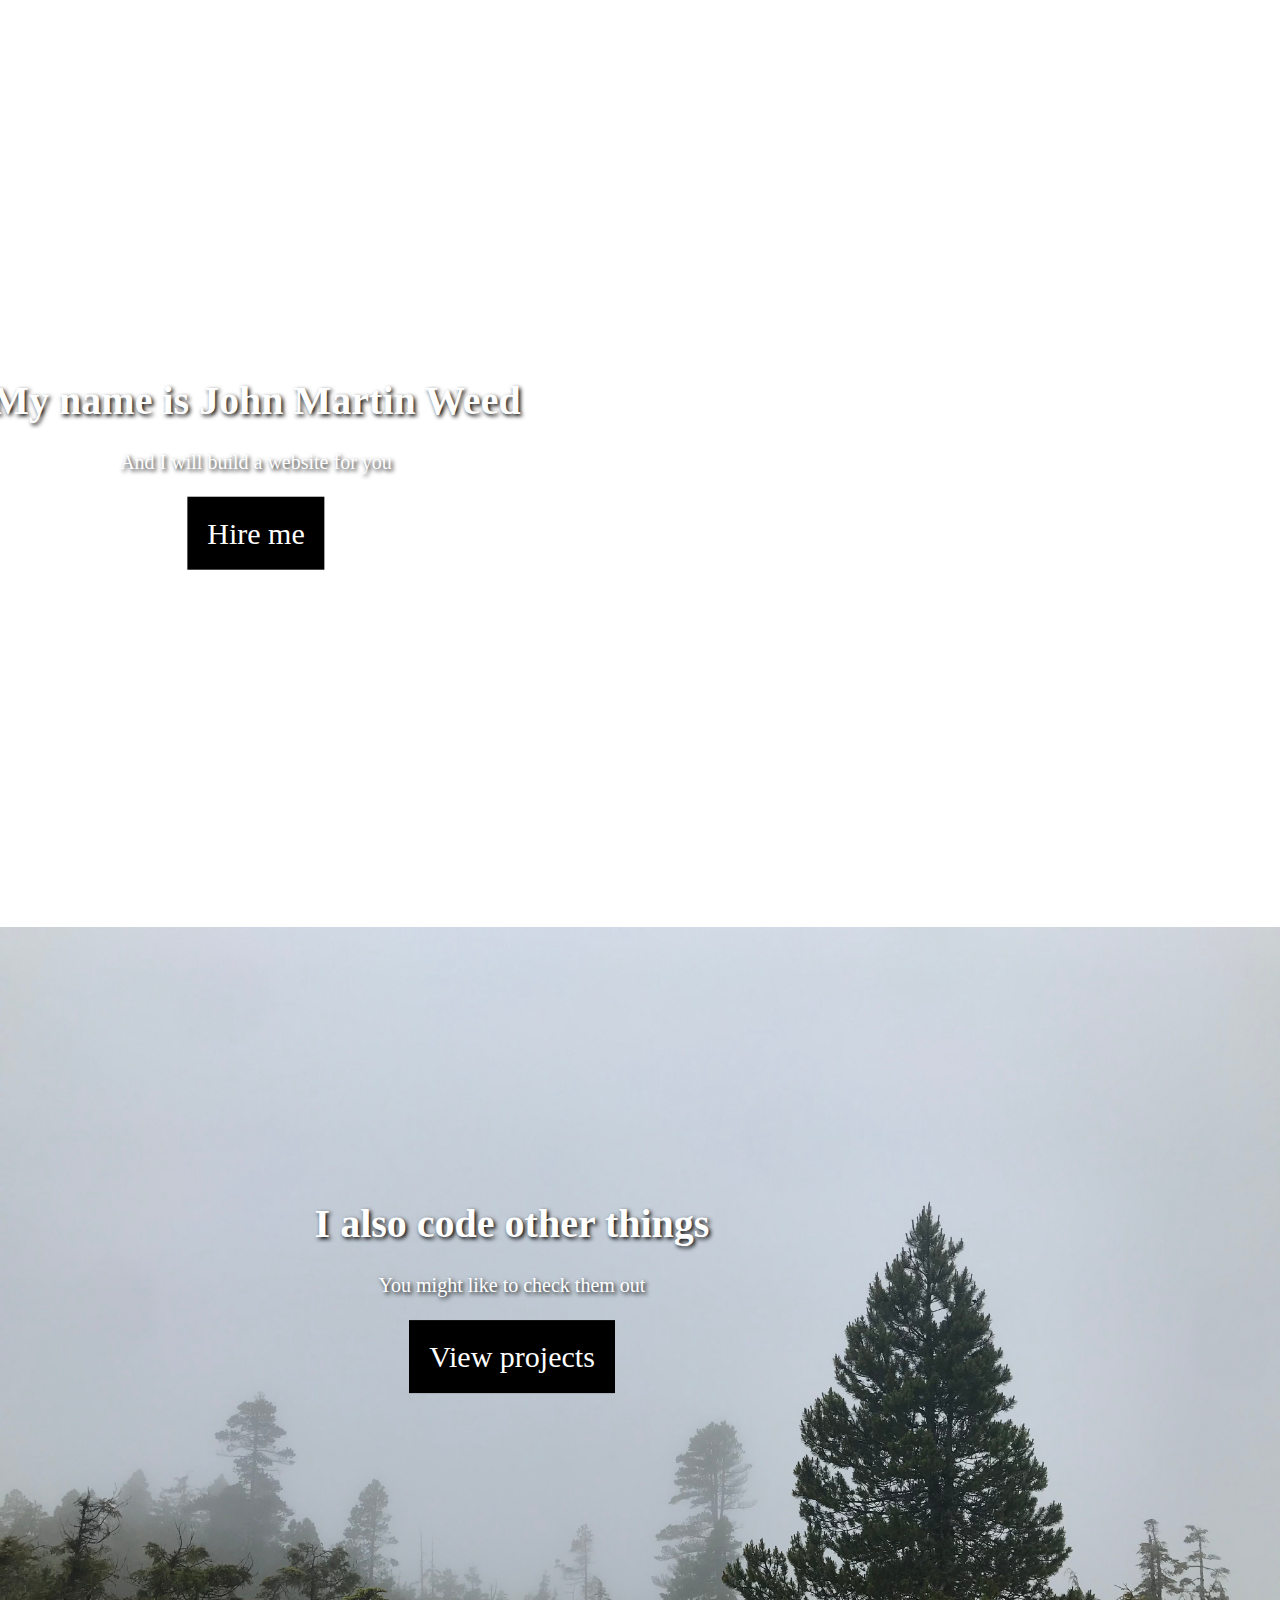
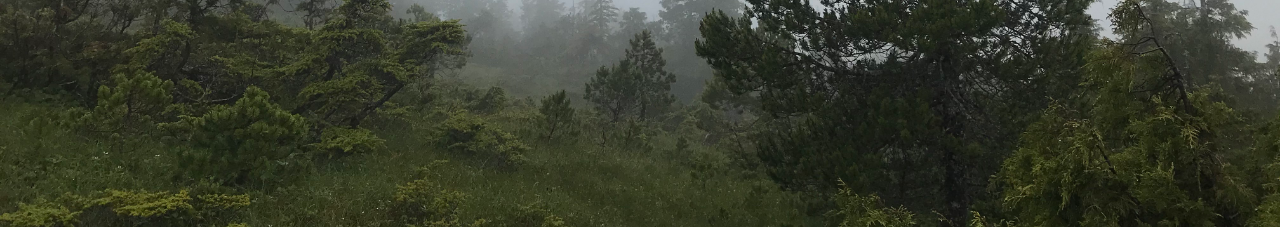
==== index.html @ ca586941 "Marketing" ====
<html>
<head>
	<title>JOHN MARTIN WEED</title>
	<link rel="stylesheet" href="style.css">
</head>
<body>
<main>
	<div class="impavidus" style="background-image: url('profile.jpg')">
		<div class="impavidusTextone">
			<h1>My name is John Martin Weed</h1>
			<p>And I will build a website for you</p>
			<br>
			<a href="http://www.upwork.com/o/profiles/users/~01731f0a51be16f0f2/"><lk>Hire me</lk></a>
		</div>
	</div>
	<div class="impavidus" style="background-image: url('misty.jpg')">
		<div class="impavidusTexttwo">
			<h1>I also code other things</h1>
			<p>You might like to check them out</p>
			<br>
			<a href="code/"><lk>View projects</lk></a>
		</div>
	</div>
</main>
</body>
</html>
---- style.css ----
body {
	margin:0;
	padding:0;
}

.topMenu {
	top: 0;
	align-content: center;
	background-color: white;
	margin: 0 auto;
	text-align: center;
	padding-top: 20px;
	padding-bottom: 20px;

}

.topMenu lk {
	color: black;
	text-align: center;
	padding: 20px 20px;
	padding-top: 20px;
	font-family: "lucida";
	font-size: 40px;
	text-decoration: bold;
	top: 50%;
	left: 50%;
	cursor: pointer;
}

.topMenu current {
	color: white;
	text-align: center;
	padding: 20px 20px;
	padding-top: 20px;
	font-family: "lucida";
	font-size: 40px;
	text-decoration: bold;
	top: 50%;
	left: 50%;
	cursor: pointer;
	background-color: black;
}


.topMenu lk:hover {
	color: white;
	background-color: black;
	font-family: "lucida";
	font-size: 40px;
}

a {
	color: none;
	text-decoration: none;
}

.content {
}

.contentRow {
	padding: 40px;
}

.contentRow block{
	color: black;
	padding: 30px 30px;
	padding-top: 30px;
	margin: 20px 20px 20px 20px;
	font-family: "lucida";
	font-size: 40px;
	cursor: pointer;
	background-color: white;
}

.contentRow block:hover{
	color: white;
	text-align: center;
	font-family: "lucida";
	font-size: 40px;
	top: 50%;
	left: 50%;
	cursor: pointer;
	background-color: black;
}

.contentRowTitle	{
	color: white;
	padding: 10px 10px;
	padding-top: 10px;
	margin: 20px 20px 20px 20px;
	font-family: "lucida";
	font-size: 40px;
	text-decoration: bold;
	cursor: default;
}

p 	{
	text-align: center;
	font-family: "lucida"
	background-color: white;
}

.impavidus	{
	background-image: linear-gradient(rgba(0, 0, 0, 0.35), rgba(0, 0, 0, 0.35)); 
	background-position: 80%, center;
	background-size: cover;
	height: 100%;
	font-family: "lucida";
	font-size: 20px;
	text-shadow: 2px 2px 4px #000000;
}

.impavidusTextone	{
	text-align: center;
	top: 50%;
	left: 20%;
	transform: translate(-50%, -50%);
	position: absolute;
	color: white;
}

.impavidusTexttwo	{
	text-align: center;
	top: 40%;
	left: 40%;
	transform: translate(-50%, -50%);
	position: relative;
	color: white;
	padding: 0px;
}

.impavidus lk {
	color: white;
	text-align: center;
	padding: 20px 20px;
	padding-top: 20px;
	font-family: "lucida";
	font-size: 30px;
	text-decoration: bold;
	cursor: pointer;
	background-color: black;
}

.impavidus lk:hover {
	color: black;
	background-color: white;
	font-family: "lucida";
	font-size: 30px;
	text-shadow: none;
}
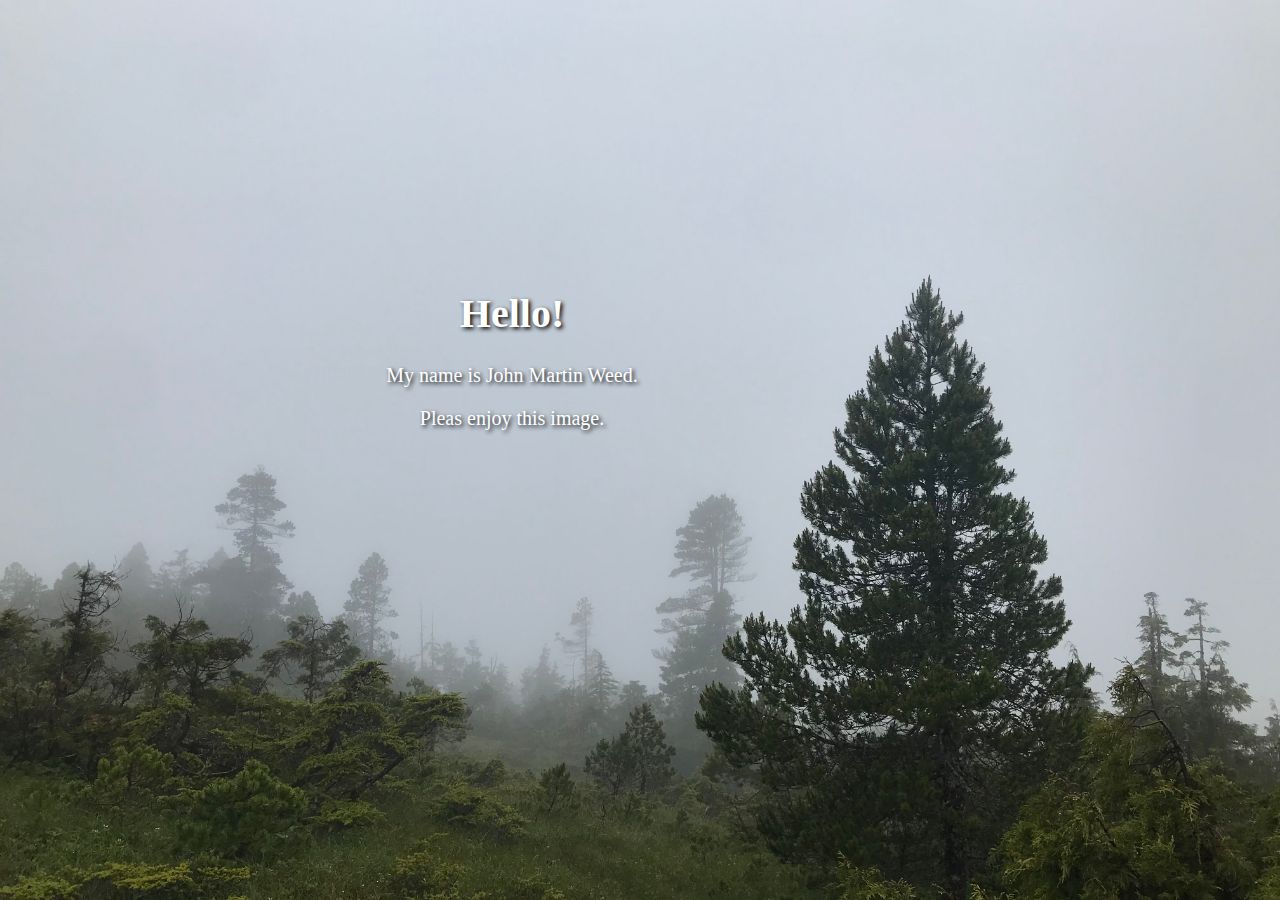
==== commit fb0f8713: "better" ====
--- a/index.html
+++ b/index.html
@@ -5,20 +5,11 @@
 </head>
 <body>
 <main>
-	<div class="impavidus" style="background-image: url('profile.jpg')">
-		<div class="impavidusTextone">
-			<h1>My name is John Martin Weed</h1>
-			<p>And I will build a website for you</p>
-			<br>
-			<a href="http://www.upwork.com/o/profiles/users/~01731f0a51be16f0f2/"><lk>Hire me</lk></a>
-		</div>
-	</div>
 	<div class="impavidus" style="background-image: url('misty.jpg')">
 		<div class="impavidusTexttwo">
-			<h1>I also code other things</h1>
-			<p>You might like to check them out</p>
-			<br>
-			<a href="code/"><lk>View projects</lk></a>
+			<h1>Hello!</h1>
+			<p>My name is John Martin Weed.</p>
+			<p>Pleas enjoy this image.</p>
 		</div>
 	</div>
 </main>
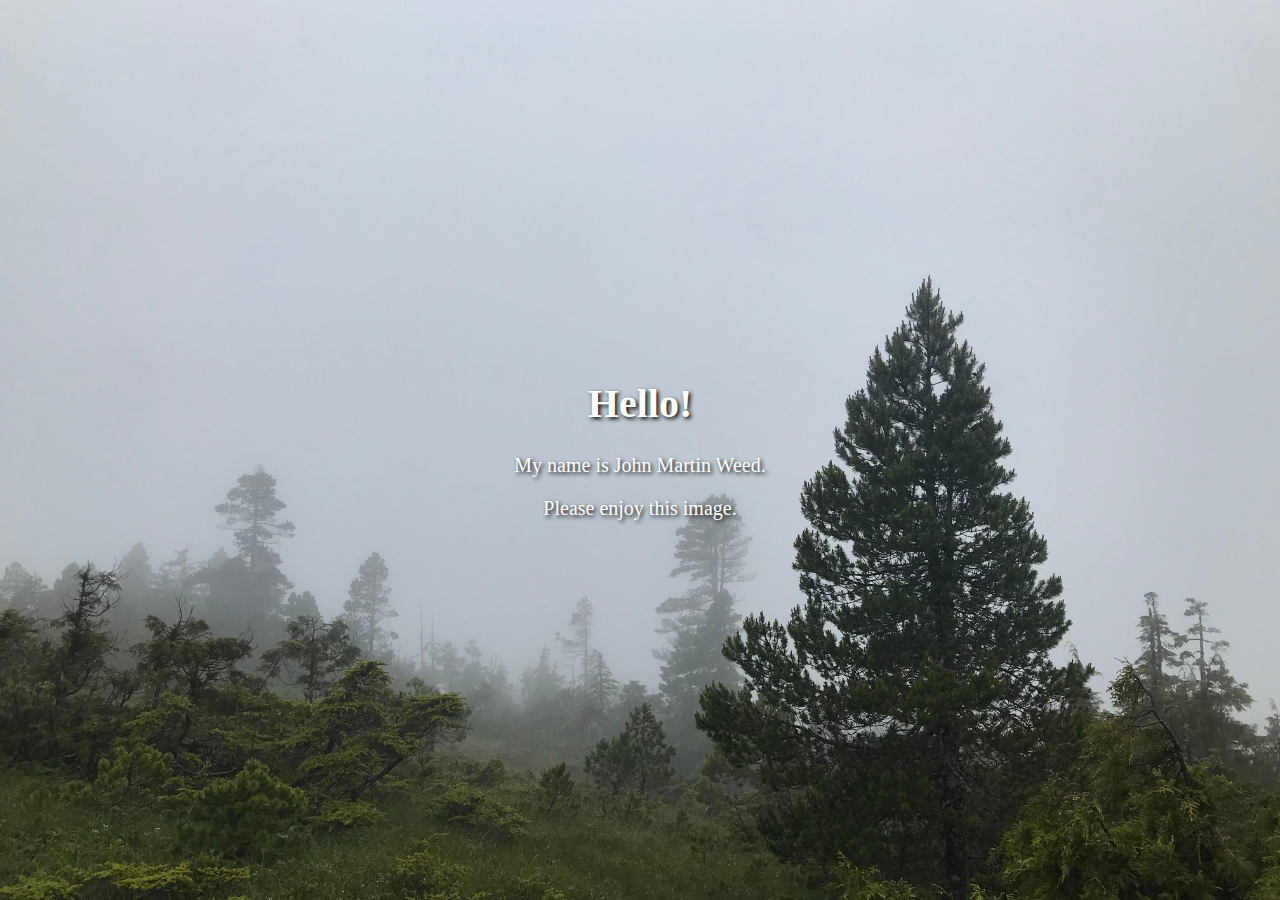
==== commit 402bbb3f: "betterer" ====
--- a/index.html
+++ b/index.html
@@ -9,7 +9,7 @@
 		<div class="impavidusTexttwo">
 			<h1>Hello!</h1>
 			<p>My name is John Martin Weed.</p>
-			<p>Pleas enjoy this image.</p>
+			<p>Please enjoy this image.</p>
 		</div>
 	</div>
 </main>
--- a/style.css
+++ b/style.css
@@ -121,8 +121,8 @@
 
 .impavidusTexttwo	{
 	text-align: center;
-	top: 40%;
-	left: 40%;
+	top: 50%;
+	left: 50%;
 	transform: translate(-50%, -50%);
 	position: relative;
 	color: white;
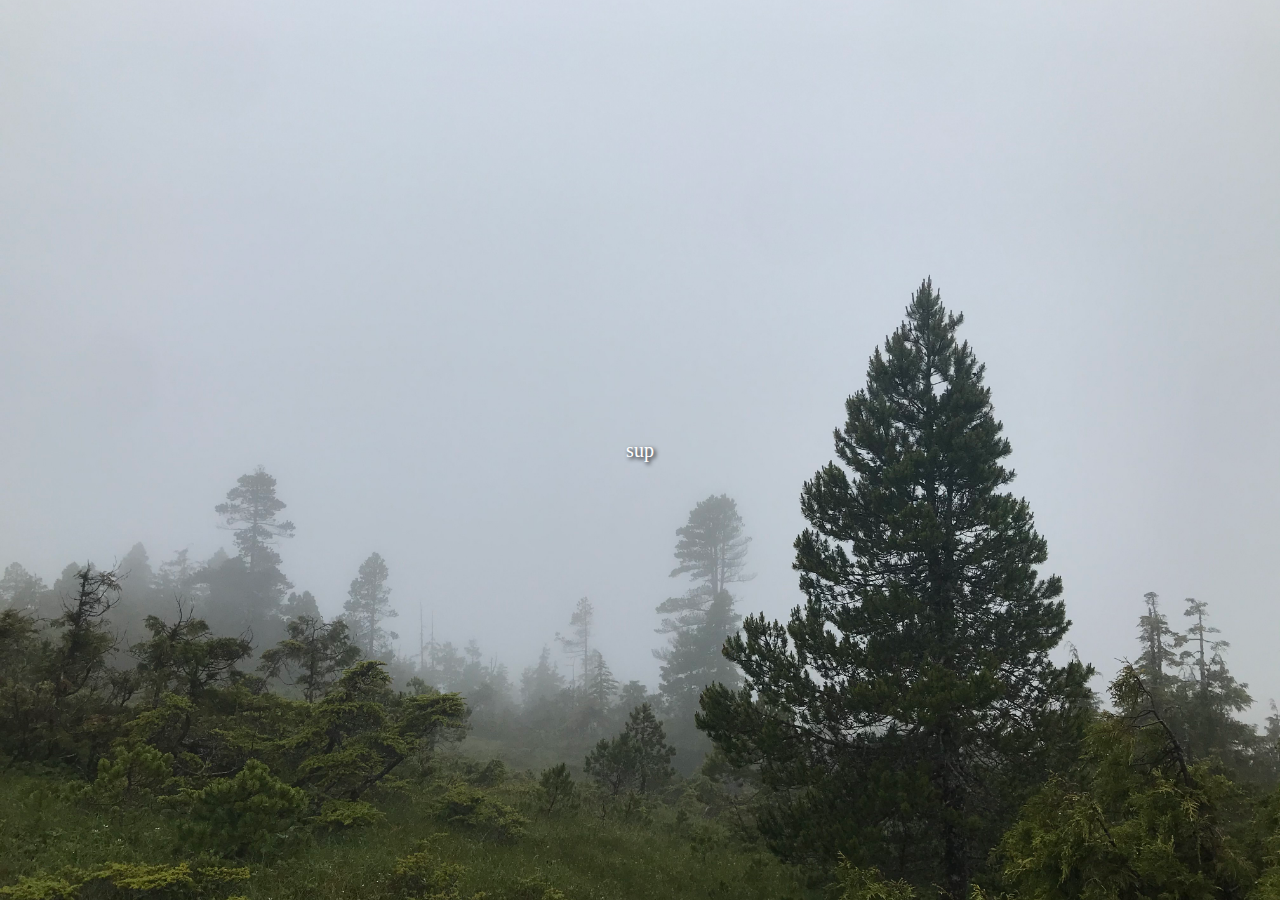
==== commit 559155c0: "Update index.html" ====
--- a/index.html
+++ b/index.html
@@ -7,9 +7,7 @@
 <main>
 	<div class="impavidus" style="background-image: url('misty.jpg')">
 		<div class="impavidusTexttwo">
-			<h1>Hello!</h1>
-			<p>My name is John Martin Weed.</p>
-			<p>Please enjoy this image.</p>
+			<p>sup</p>
 		</div>
 	</div>
 </main>
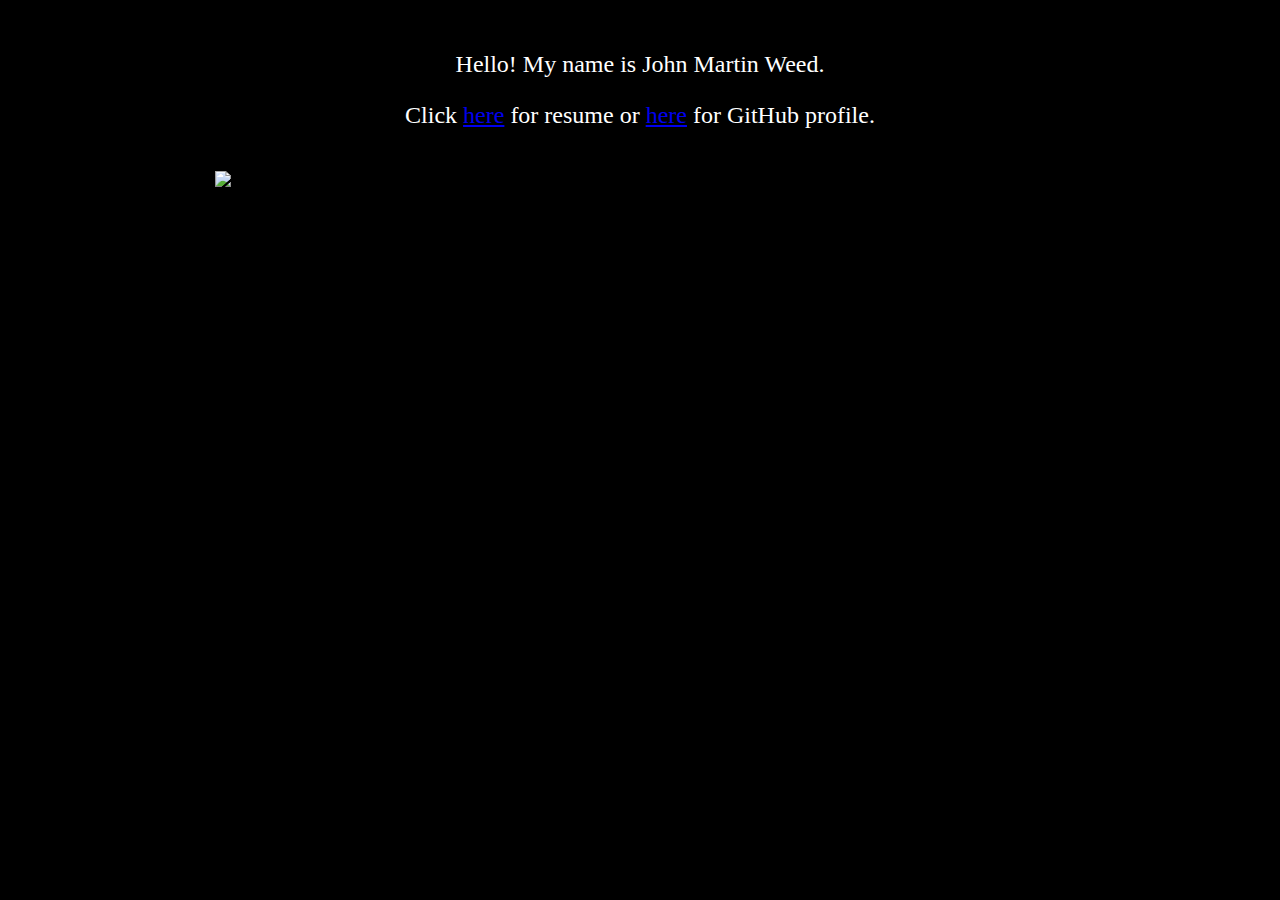
==== commit 5acb95e7: "New homepage" ====
--- a/index.html
+++ b/index.html
@@ -2,12 +2,21 @@
 <head>
 	<title>JOHN MARTIN WEED</title>
 	<link rel="stylesheet" href="style.css">
+	<meta name="viewport" content="width=device-width, initial-scale=1">
 </head>
 <body>
 <main>
-	<div class="impavidus" style="background-image: url('misty.jpg')">
-		<div class="impavidusTexttwo">
-			<p>sup</p>
+	<div style ="background-color: black; text-align: center; height: 100%">
+		<div style = "font-size: 24px; color: white; max-height: 40%">
+			<br>
+			<p>Hello! My name is John Martin Weed.</p>
+			<p>Click <a href="resume.docx">here</a> for resume or <a href="http://www.github.com/jmweed">here</a> for GitHub profile.</p>
+		</div>
+		<br>
+		<div style = "width: 100%">
+			<div style = "margin-left: auto; max-width: 850; margin-right: auto;">
+				<img src="me.jpg">
+			</div>
 		</div>
 	</div>
 </main>
--- a/style.css
+++ b/style.css
@@ -3,148 +3,15 @@
 	padding:0;
 }
 
-.topMenu {
-	top: 0;
-	align-content: center;
-	background-color: white;
-	margin: 0 auto;
-	text-align: center;
-	padding-top: 20px;
-	padding-bottom: 20px;
-
+img	{
+	margin-left: auto;
+	margin-right: auto;
+	max-width: 100%;
+	display: block;
+	max-height: 50%;
 }
 
-.topMenu lk {
-	color: black;
-	text-align: center;
-	padding: 20px 20px;
-	padding-top: 20px;
-	font-family: "lucida";
-	font-size: 40px;
-	text-decoration: bold;
-	top: 50%;
-	left: 50%;
-	cursor: pointer;
+p {
+	font-family: 'lucida'
+	font-size: 24px
 }
-
-.topMenu current {
-	color: white;
-	text-align: center;
-	padding: 20px 20px;
-	padding-top: 20px;
-	font-family: "lucida";
-	font-size: 40px;
-	text-decoration: bold;
-	top: 50%;
-	left: 50%;
-	cursor: pointer;
-	background-color: black;
-}
-
-
-.topMenu lk:hover {
-	color: white;
-	background-color: black;
-	font-family: "lucida";
-	font-size: 40px;
-}
-
-a {
-	color: none;
-	text-decoration: none;
-}
-
-.content {
-}
-
-.contentRow {
-	padding: 40px;
-}
-
-.contentRow block{
-	color: black;
-	padding: 30px 30px;
-	padding-top: 30px;
-	margin: 20px 20px 20px 20px;
-	font-family: "lucida";
-	font-size: 40px;
-	cursor: pointer;
-	background-color: white;
-}
-
-.contentRow block:hover{
-	color: white;
-	text-align: center;
-	font-family: "lucida";
-	font-size: 40px;
-	top: 50%;
-	left: 50%;
-	cursor: pointer;
-	background-color: black;
-}
-
-.contentRowTitle	{
-	color: white;
-	padding: 10px 10px;
-	padding-top: 10px;
-	margin: 20px 20px 20px 20px;
-	font-family: "lucida";
-	font-size: 40px;
-	text-decoration: bold;
-	cursor: default;
-}
-
-p 	{
-	text-align: center;
-	font-family: "lucida"
-	background-color: white;
-}
-
-.impavidus	{
-	background-image: linear-gradient(rgba(0, 0, 0, 0.35), rgba(0, 0, 0, 0.35)); 
-	background-position: 80%, center;
-	background-size: cover;
-	height: 100%;
-	font-family: "lucida";
-	font-size: 20px;
-	text-shadow: 2px 2px 4px #000000;
-}
-
-.impavidusTextone	{
-	text-align: center;
-	top: 50%;
-	left: 20%;
-	transform: translate(-50%, -50%);
-	position: absolute;
-	color: white;
-}
-
-.impavidusTexttwo	{
-	text-align: center;
-	top: 50%;
-	left: 50%;
-	transform: translate(-50%, -50%);
-	position: relative;
-	color: white;
-	padding: 0px;
-}
-
-.impavidus lk {
-	color: white;
-	text-align: center;
-	padding: 20px 20px;
-	padding-top: 20px;
-	font-family: "lucida";
-	font-size: 30px;
-	text-decoration: bold;
-	cursor: pointer;
-	background-color: black;
-}
-
-.impavidus lk:hover {
-	color: black;
-	background-color: white;
-	font-family: "lucida";
-	font-size: 30px;
-	text-shadow: none;
-}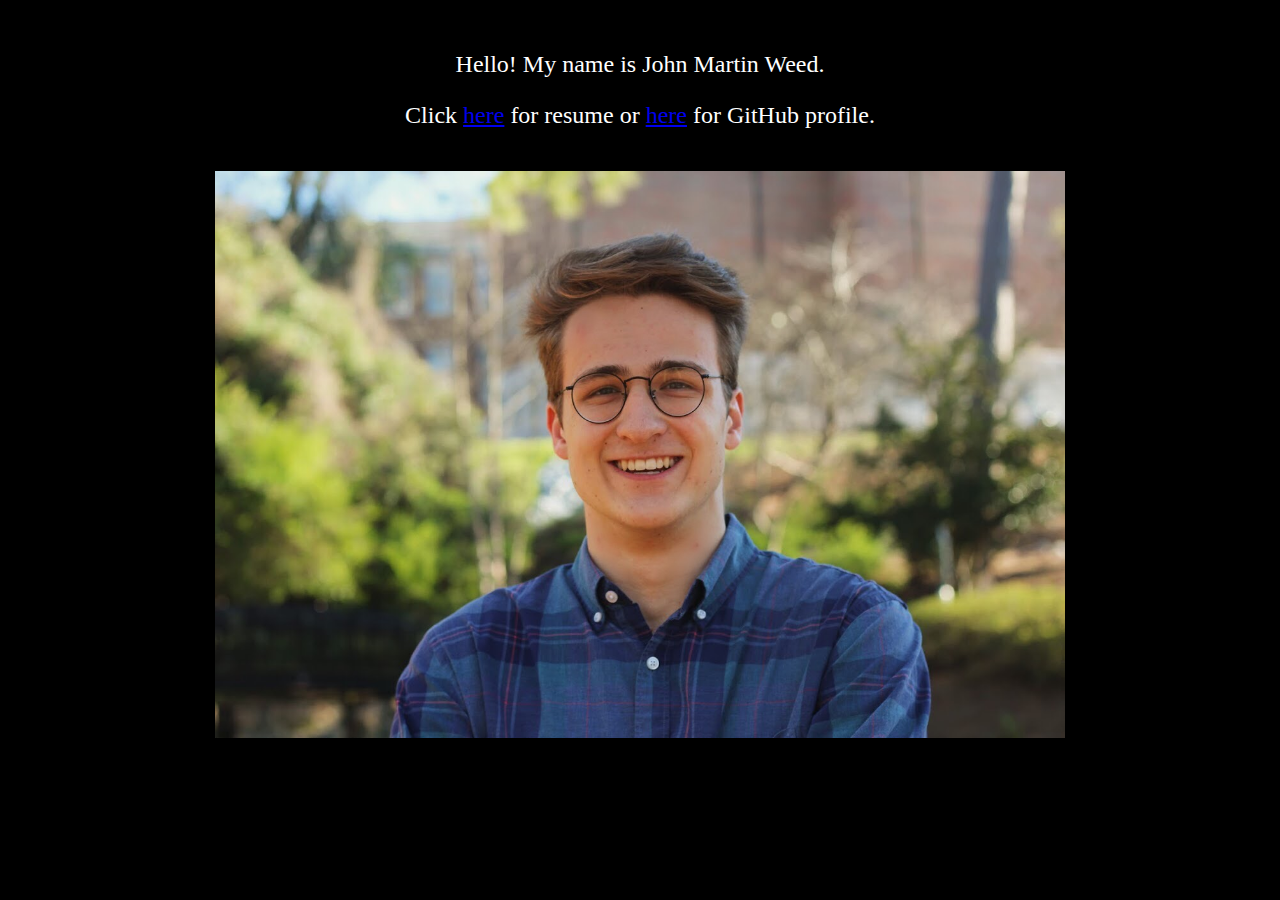
==== commit 925c28d1: "Fix image link" ====
--- a/index.html
+++ b/index.html
@@ -10,12 +10,12 @@
 		<div style = "font-size: 24px; color: white; max-height: 40%">
 			<br>
 			<p>Hello! My name is John Martin Weed.</p>
-			<p>Click <a href="resume.docx">here</a> for resume or <a href="http://www.github.com/jmweed">here</a> for GitHub profile.</p>
+			<p>Click <a href="JMWResume.docx">here</a> for resume or <a href="http://www.github.com/jmweed">here</a> for GitHub profile.</p>
 		</div>
 		<br>
 		<div style = "width: 100%">
 			<div style = "margin-left: auto; max-width: 850; margin-right: auto;">
-				<img src="me.jpg">
+				<img src="me.JPG">
 			</div>
 		</div>
 	</div>
